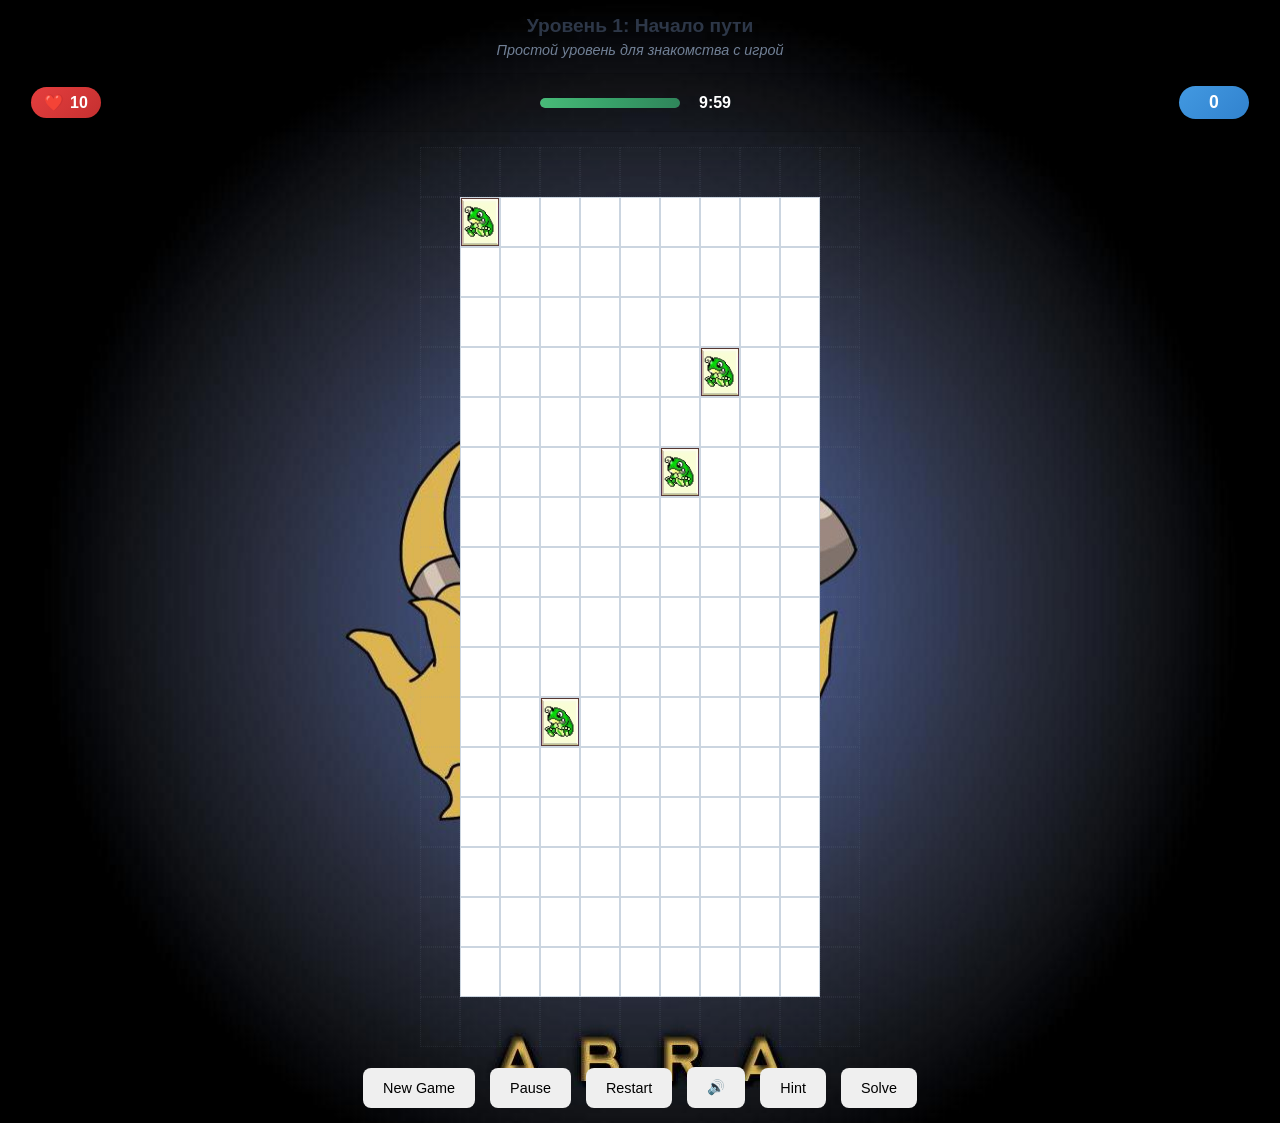
==== index.html @ b4ff6b05 "Add Telegram Mini App integration and game files" ====
<!DOCTYPE html>
<html lang="en">
<head>
    <meta charset="UTF-8">
    <meta name="viewport" content="width=device-width, initial-scale=1.0">
    <title>PaoPao - Tile Game</title>
    <link rel="stylesheet" href="style.css">
    <script src="https://telegram.org/js/telegram-web-app.js"></script>
</head>
<body>
    <div class="game-container">
        <div class="level-info">
            <div class="current-level" id="currentLevel">Level 1: Beginning</div>
            <div class="level-description" id="levelDescription">Simple level to get familiar with the game</div>
        </div>
        
        <div class="game-info">
            <div class="hearts-container">
                <span class="hearts-label">❤️</span>
                <span class="hearts" id="hearts">10</span>
            </div>
            
            <div class="timer-container">
                <div class="timer-bar">
                    <div class="timer-progress" id="timerProgress"></div>
                </div>
                <span class="timer-value" id="timer">10:00</span>
            </div>
            
            <div class="score-container">
                <span class="score-value" id="score">0</span>
            </div>
        </div>
        
        <div class="game-board" id="gameBoard"></div>
        
        <div class="game-controls">
            <div class="game-actions">
                <button class="btn" id="newGameBtn">New Game</button>
                <button class="btn" id="pauseBtn">Pause</button>
                <button class="btn" id="restartBtn">Restart</button>
                <button class="btn" id="soundBtn">🔊</button>
                <button class="btn" id="hintBtn">Hint</button>
                <button class="btn" id="solveBtn">Solve</button>
            </div>
        </div>
    </div>
    
    <div class="game-overlay" id="gameOverlay">
        <div class="game-overlay-content">
            <h2 id="overlayTitle">Game Over</h2>
            <p id="overlayMessage">Your result:</p>
            <div class="final-score" id="finalScore">0</div>
        </div>
    </div>
    
    <script src="script.js"></script>
</body>
</html>
---- style.css ----
* {
    margin: 0;
    padding: 0;
    box-sizing: border-box;
}

body {
    font-family: -apple-system, BlinkMacSystemFont, 'Segoe UI', Roboto, Helvetica, Arial, sans-serif;
    background: var(--tg-theme-bg-color, #ffffff);
    color: var(--tg-theme-text-color, #000000);
    min-height: 100vh;
    margin: 0;
    padding: 0;
    overflow-x: hidden;
}

.game-container {
    max-width: 100vw;
    width: 100%;
    min-width: 320px;
    margin: 0;
    padding: 15px;
    background: var(--tg-theme-bg-color, #ffffff);
    color: var(--tg-theme-text-color, #000000);
    text-align: center;
    min-height: 100vh;
    box-sizing: border-box;
}



.level-info {
    margin-bottom: 15px;
    text-align: center;
}

.current-level {
    font-size: 1.2rem;
    color: var(--tg-theme-text-color, #2d3748);
    font-weight: 600;
    margin-bottom: 5px;
}

.level-description {
    font-size: 0.9rem;
    color: var(--tg-theme-hint-color, #718096);
    font-style: italic;
}

.game-info {
    display: flex;
    align-items: center;
    justify-content: space-between;
    gap: 15px;
    margin-bottom: 15px;
    padding: 12px 15px;
    background: var(--tg-theme-secondary-bg-color, rgba(0, 0, 0, 0.05));
    border-radius: 12px;
    border: 1px solid var(--tg-theme-hint-color, rgba(0, 0, 0, 0.1));
}

.hearts-container {
    display: flex;
    align-items: center;
    gap: 6px;
    padding: 6px 12px;
    background: linear-gradient(135deg, #e53e3e, #c53030);
    border-radius: 20px;
    color: white;
    font-weight: bold;
    font-size: 1rem;
    min-width: 70px;
    justify-content: center;
}

.hearts-label {
    font-size: 1rem;
}

.hearts {
    font-weight: bold;
}

.timer-container {
    display: flex;
    align-items: center;
    gap: 10px;
    flex: 1;
    max-width: 200px;
}

.timer-bar {
    flex: 1;
    height: 10px;
    background: rgba(255, 255, 255, 0.2);
    border-radius: 5px;
    overflow: hidden;
    position: relative;
}

.timer-progress {
    height: 100%;
    background: linear-gradient(90deg, #48bb78, #38a169, #2f855a);
    border-radius: 5px;
    transition: width 1s ease;
    width: 100%;
}

.timer-value {
    color: white;
    font-weight: bold;
    font-size: 1rem;
    min-width: 50px;
    text-align: center;
}

.score-container {
    display: flex;
    align-items: center;
    justify-content: center;
    padding: 6px 15px;
    background: linear-gradient(135deg, #4299e1, #3182ce);
    border-radius: 20px;
    color: white;
    font-weight: bold;
    font-size: 1.1rem;
    min-width: 70px;
}

.game-board {
    /* Compact size for iPhone screens */
    width: 440px; /* 11 columns × 40px tile width */
    height: 900px;  /* 18 rows × 50px tile height */
    background: transparent;
    padding: 0;
    margin: 0 auto 20px auto;
    box-shadow: none;
    position: relative;
    font-size: 0;
    line-height: 0;
    overflow: hidden;
}

.tile {
    /* Compact tiles for mobile */
    width: 40px;
    height: 50px;
    background: white;
    border: 1px solid #cbd5e0;
    border-radius: 0;
    cursor: pointer;
    transition: all 0.15s ease;
    display: flex;
    justify-content: center;
    align-items: center;
    position: absolute;
    overflow: hidden;
    margin: 0;
    padding: 0;
    box-sizing: border-box;
    line-height: 0;
    font-size: 0;
}

.tile.empty {
    background: transparent; /* Прозрачный фон для пустых клеток, чтобы показать background */
    border: 1px dashed #cbd5e0; /* Пунктирная граница для пустых клеток */
    cursor: default; /* Нельзя кликать по пустым клеткам */
}

.tile.empty img {
    display: none; /* Скрываем изображение в пустых клетках */
}

.tile:hover {
    transform: scale(1.05);
    box-shadow: 0 5px 15px rgba(0, 0, 0, 0.2);
}

.tile.empty:hover {
    transform: none; /* Убираем эффект hover для пустых клеток */
    box-shadow: none;
}

.tile.selected {
    border-color: #4299e1;
    box-shadow: 0 0 20px rgba(66, 153, 225, 0.6);
    transform: scale(1.1);
}

.tile.matched {
    opacity: 0.3;
    pointer-events: none;
    transform: scale(0.9);
}

.tile img {
    width: 100%;
    height: 100%;
    object-fit: cover;
    border-radius: 0; /* Убрали скругление для плотного прилегания */
    display: block; /* Убираем inline spacing */
    margin: 0; /* Убираем отступы */
    padding: 0; /* Убираем внутренние отступы */
    vertical-align: top; /* Убираем vertical alignment issues */
}

.game-controls {
    display: flex;
    flex-direction: column;
    gap: 15px;
    align-items: center;
}

.level-navigation {
    margin-top: 15px;
    display: flex;
    gap: 10px;
    flex-wrap: wrap;
    justify-content: center;
}

.level-nav-btn {
    margin: 3px;
}

.level-grid {
    display: grid;
    grid-template-columns: repeat(3, 1fr);
    gap: 10px;
    margin-top: 15px;
    max-height: 200px;
    overflow-y: auto;
}

.level-grid .btn {
    padding: 8px;
    font-size: 0.8rem;
    text-transform: none;
    letter-spacing: normal;
    display: flex;
    flex-direction: column;
    align-items: center;
    justify-content: center;
    min-height: 60px;
}

.level-grid .btn div:first-child {
    font-weight: bold;
    margin-bottom: 3px;
}

.level-grid .btn div:nth-child(2) {
    font-size: 0.7rem;
    margin-bottom: 2px;
}

.level-grid .btn div:last-child {
    font-size: 0.6rem;
    opacity: 0.8;
}

.game-actions {
    display: flex;
    gap: 15px;
    align-items: center;
    flex-wrap: wrap;
    justify-content: center;
}

.btn {
    padding: 12px 20px;
    font-size: 0.9rem;
    border: none;
    border-radius: 8px;
    cursor: pointer;
    transition: all 0.2s ease;
    font-weight: 500;
    text-transform: none;
    letter-spacing: normal;
}

.btn-primary {
    background: var(--tg-theme-button-color, #2481cc);
    color: var(--tg-theme-button-text-color, #ffffff);
    border: none;
}

.btn-primary:hover {
    background: var(--tg-theme-button-color, #1a6aa8);
}

.btn-secondary {
    background: var(--tg-theme-secondary-bg-color, #f0f0f0);
    color: var(--tg-theme-text-color, #000000);
    border: 1px solid var(--tg-theme-hint-color, #999999);
}

.btn-secondary:hover {
    background: var(--tg-theme-hint-color, #e0e0e0);
}

.btn-sound {
    background: var(--tg-theme-button-color, #2481cc);
    color: var(--tg-theme-button-text-color, #ffffff);
    padding: 12px;
    min-width: 50px;
    border: none;
}

.btn-sound:hover {
    background: var(--tg-theme-button-color, #1a6aa8);
}

.btn-sound.muted {
    background: var(--tg-theme-hint-color, #999999);
}

.sound-icon {
    font-size: 1.2rem;
}

.game-overlay {
    position: fixed;
    top: 0;
    left: 0;
    width: 100%;
    height: 100%;
    background: rgba(0, 0, 0, 0.8);
    display: none;
    justify-content: center;
    align-items: center;
    z-index: 1000;
    backdrop-filter: blur(5px);
}

.game-overlay.show {
    display: flex;
}

.overlay-content {
    background: var(--tg-theme-bg-color, #ffffff);
    color: var(--tg-theme-text-color, #000000);
    padding: 25px;
    border-radius: 15px;
    text-align: center;
    box-shadow: 0 15px 30px rgba(0, 0, 0, 0.3);
    animation: slideIn 0.35s ease-out;
    max-width: 90vw;
    margin: 20px;
}

@keyframes slideIn {
    from {
        opacity: 0;
        transform: translateY(-50px);
    }
    to {
        opacity: 1;
        transform: translateY(0);
    }
}

@keyframes fadeOutUp {
    0% {
        opacity: 1;
        transform: translate(-50%, -50%);
    }
    100% {
        opacity: 0;
        transform: translate(-50%, -100%);
    }
}

.shuffle-penalty, .heart-reward {
    pointer-events: none;
    user-select: none;
}

.no-hearts-warning {
    pointer-events: none;
    user-select: none;
    background: rgba(229, 62, 62, 0.1);
    padding: 10px 20px;
    border-radius: 10px;
    border: 2px solid #e53e3e;
}

.overlay-content h2 {
    font-size: 2rem;
    color: var(--tg-theme-text-color, #4a5568);
    margin-bottom: 15px;
}

.overlay-content p {
    font-size: 1.1rem;
    color: var(--tg-theme-hint-color, #718096);
    margin-bottom: 20px;
}

#finalScore {
    font-weight: bold;
    color: var(--tg-theme-button-color, #2481cc);
    font-size: 1.3rem;
}

.path-line {
    position: absolute;
    background: #4299e1;
    z-index: 10;
    pointer-events: none;
    height: 2px;
}

/* Стили для путей через виртуальную доску */
.path-line.behind-board {
    background: rgba(66, 153, 225, 0.6);
    z-index: 5;
}

/* Telegram Mini App specific styles */
.telegram-app {
    --tg-theme-bg-color: #ffffff;
    --tg-theme-text-color: #000000;
    --tg-theme-hint-color: #999999;
    --tg-theme-link-color: #2481cc;
    --tg-theme-button-color: #2481cc;
    --tg-theme-button-text-color: #ffffff;
    --tg-theme-secondary-bg-color: #f0f0f0;
}

/* Message styles for Telegram */
.message {
    position: fixed;
    top: 20px;
    left: 50%;
    transform: translateX(-50%);
    padding: 10px 20px;
    border-radius: 8px;
    z-index: 1001;
    font-size: 14px;
    font-weight: 500;
    max-width: 80vw;
    text-align: center;
}

.message-success {
    background: var(--tg-theme-button-color, #28a745);
    color: var(--tg-theme-button-text-color, #ffffff);
}

.message-error {
    background: #dc3545;
    color: #ffffff;
}

.message-info {
    background: var(--tg-theme-button-color, #17a2b8);
    color: var(--tg-theme-button-text-color, #ffffff);
}

/* Telegram back button integration */
.telegram-back-button {
    position: fixed;
    top: 20px;
    left: 20px;
    z-index: 1000;
    background: var(--tg-theme-button-color, #2481cc);
    color: var(--tg-theme-button-text-color, #ffffff);
    border: none;
    border-radius: 8px;
    padding: 8px 16px;
    font-size: 14px;
    cursor: pointer;
    display: none;
}

.telegram-back-button.show {
    display: block;
}

.tile.virtual-tile {
    /* Стили для пустых ячеек в виртуальных областях (вне 9×16) */
    opacity: 0.1; /* Очень прозрачные */
    pointer-events: none; /* Нельзя кликать */
    border: 1px dotted #cbd5e0; /* Точки для пустых ячеек */
    background: rgba(203, 213, 224, 0.05); /* Очень легкий фон */
}

.tile.virtual-tile img {
    display: none; /* Скрываем изображения в виртуальных ячейках */
}

.tile.virtual-tile.empty {
    /* Пустые виртуальные ячейки для pathfinding */
    background: rgba(203, 213, 224, 0.1);
    border: 1px dotted #94a3b8;
}

@media (max-width: 1200px) {
    .game-container {
        padding: 15px;
        margin: 15px;
    }
    
    .game-header h1 {
        font-size: 2rem;
    }
}

@media (max-width: 768px) {
    .game-container {
        padding: 10px;
        margin: 5px;
        border-radius: 10px;
    }
    
    .game-header h1 {
        font-size: 1.8rem;
        margin-bottom: 10px;
    }
    
    .current-level {
        font-size: 1.1rem;
    }
    
    .level-description {
        font-size: 0.8rem;
    }
    
    .game-controls {
        gap: 12px;
    }
    
    .game-actions {
        flex-wrap: wrap;
        gap: 10px;
    }
    
    .btn {
        padding: 10px 15px;
        font-size: 0.8rem;
    }
}

@media (max-width: 480px) {
    .game-container {
        padding: 8px;
        margin: 2px;
    }
    
    .game-header h1 {
        font-size: 1.5rem;
    }
    
    .game-info {
        flex-direction: column;
        gap: 10px;
    }
    
    .hearts-container,
    .score-container {
        min-width: 60px;
        font-size: 0.9rem;
    }
    
    .timer-container {
        max-width: 150px;
    }
    
    
    .level-grid {
        grid-template-columns: repeat(2, 1fr);
    }
}
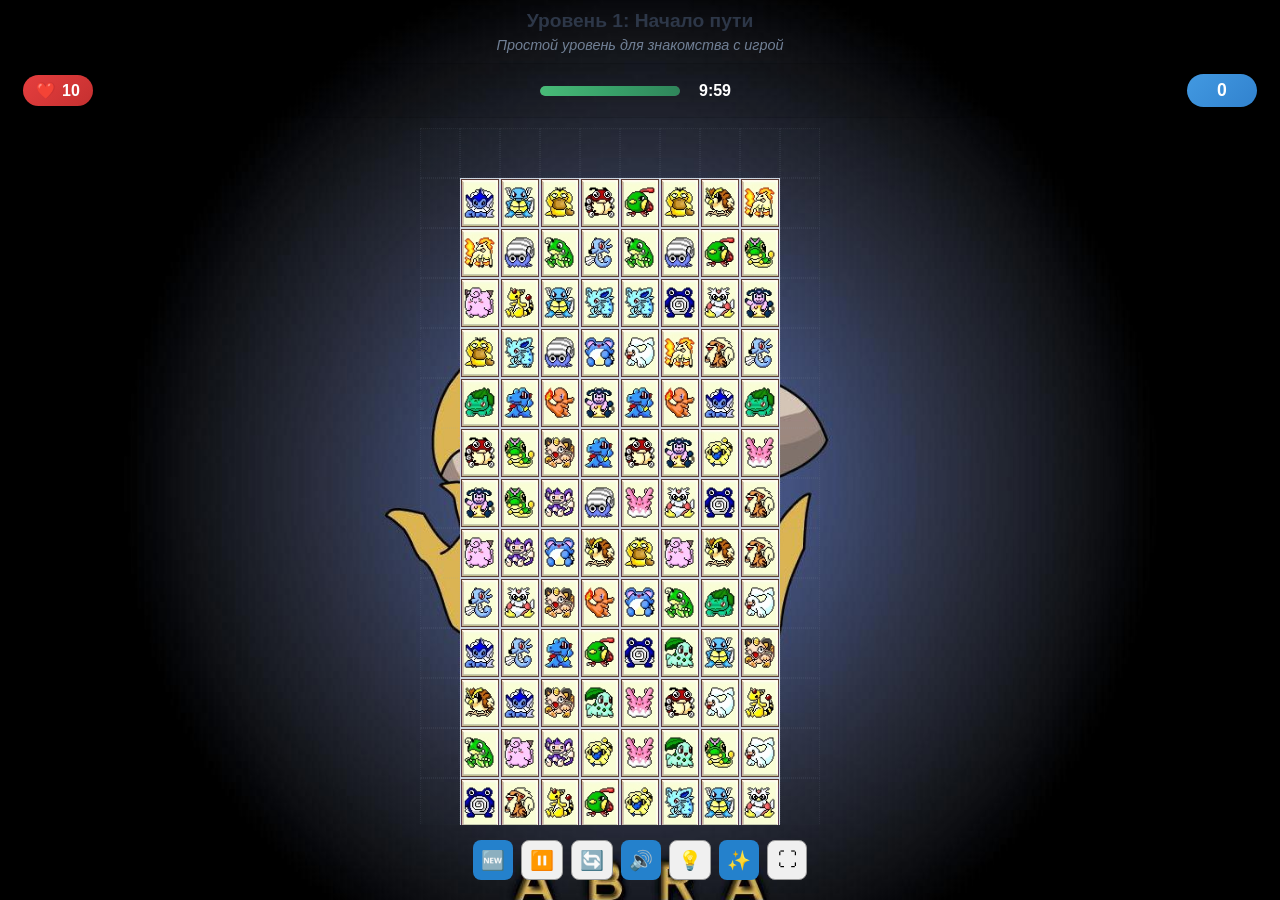
==== commit 465c1a37: "Add fullscreen mode, responsive layout, and icon-based buttons for better mobile experience" ====
--- a/index.html
+++ b/index.html
@@ -36,12 +36,13 @@
         
         <div class="game-controls">
             <div class="game-actions">
-                <button class="btn" id="newGameBtn">New Game</button>
-                <button class="btn" id="pauseBtn">Pause</button>
-                <button class="btn" id="restartBtn">Restart</button>
-                <button class="btn" id="soundBtn">🔊</button>
-                <button class="btn" id="hintBtn">Hint</button>
-                <button class="btn" id="solveBtn">Solve</button>
+                <button class="btn btn-primary" id="newGameBtn" title="New Game">🆕</button>
+                <button class="btn btn-secondary" id="pauseBtn" title="Pause">⏸️</button>
+                <button class="btn btn-secondary" id="restartBtn" title="Restart">🔄</button>
+                <button class="btn btn-sound" id="soundBtn" title="Sound">🔊</button>
+                <button class="btn btn-secondary" id="hintBtn" title="Hint">💡</button>
+                <button class="btn btn-primary" id="solveBtn" title="Solve">✨</button>
+                <button class="btn btn-secondary" id="fullscreenBtn" title="Fullscreen">⛶</button>
             </div>
         </div>
     </div>
--- a/style.css
+++ b/style.css
@@ -8,30 +8,33 @@
     font-family: -apple-system, BlinkMacSystemFont, 'Segoe UI', Roboto, Helvetica, Arial, sans-serif;
     background: var(--tg-theme-bg-color, #ffffff);
     color: var(--tg-theme-text-color, #000000);
-    min-height: 100vh;
     margin: 0;
     padding: 0;
-    overflow-x: hidden;
+    overflow: hidden;
+    height: 100vh;
+    width: 100vw;
 }
 
 .game-container {
-    max-width: 100vw;
-    width: 100%;
-    min-width: 320px;
+    width: 100vw;
+    height: 100vh;
     margin: 0;
-    padding: 15px;
+    padding: 10px;
     background: var(--tg-theme-bg-color, #ffffff);
     color: var(--tg-theme-text-color, #000000);
     text-align: center;
-    min-height: 100vh;
     box-sizing: border-box;
+    display: flex;
+    flex-direction: column;
+    overflow: hidden;
 }
 
 
 
 .level-info {
-    margin-bottom: 15px;
+    margin-bottom: 10px;
     text-align: center;
+    flex-shrink: 0;
 }
 
 .current-level {
@@ -52,11 +55,12 @@
     align-items: center;
     justify-content: space-between;
     gap: 15px;
-    margin-bottom: 15px;
-    padding: 12px 15px;
+    margin-bottom: 10px;
+    padding: 10px 12px;
     background: var(--tg-theme-secondary-bg-color, rgba(0, 0, 0, 0.05));
     border-radius: 12px;
     border: 1px solid var(--tg-theme-hint-color, rgba(0, 0, 0, 0.1));
+    flex-shrink: 0;
 }
 
 .hearts-container {
@@ -128,17 +132,18 @@
 }
 
 .game-board {
-    /* Compact size for iPhone screens */
-    width: 440px; /* 11 columns × 40px tile width */
-    height: 900px;  /* 18 rows × 50px tile height */
+    /* Responsive size that adapts to window */
+    width: min(90vw, 440px); /* Responsive width with max of 440px */
+    height: min(80vh, 900px); /* Responsive height with max of 900px */
     background: transparent;
     padding: 0;
-    margin: 0 auto 20px auto;
+    margin: 0 auto 15px auto;
     box-shadow: none;
     position: relative;
     font-size: 0;
     line-height: 0;
     overflow: hidden;
+    flex: 1;
 }
 
 .tile {
@@ -208,8 +213,10 @@
 .game-controls {
     display: flex;
     flex-direction: column;
-    gap: 15px;
-    align-items: center;
+    gap: 10px;
+    align-items: center;
+    margin-top: auto;
+    padding-bottom: 10px;
 }
 
 .level-navigation {
@@ -262,15 +269,15 @@
 
 .game-actions {
     display: flex;
-    gap: 15px;
+    gap: 8px;
     align-items: center;
     flex-wrap: wrap;
     justify-content: center;
 }
 
 .btn {
-    padding: 12px 20px;
-    font-size: 0.9rem;
+    padding: 8px;
+    font-size: 1.2rem;
     border: none;
     border-radius: 8px;
     cursor: pointer;
@@ -278,6 +285,11 @@
     font-weight: 500;
     text-transform: none;
     letter-spacing: normal;
+    min-width: 40px;
+    height: 40px;
+    display: flex;
+    align-items: center;
+    justify-content: center;
 }
 
 .btn-primary {
@@ -303,8 +315,9 @@
 .btn-sound {
     background: var(--tg-theme-button-color, #2481cc);
     color: var(--tg-theme-button-text-color, #ffffff);
-    padding: 12px;
-    min-width: 50px;
+    padding: 8px;
+    min-width: 40px;
+    height: 40px;
     border: none;
 }
 
@@ -409,13 +422,16 @@
     background: #4299e1;
     z-index: 10;
     pointer-events: none;
-    height: 2px;
+    height: 3px;
+    border-radius: 2px;
+    box-shadow: 0 0 4px rgba(66, 153, 225, 0.6);
 }
 
 /* Стили для путей через виртуальную доску */
 .path-line.behind-board {
     background: rgba(66, 153, 225, 0.6);
     z-index: 5;
+    box-shadow: 0 0 3px rgba(66, 153, 225, 0.4);
 }
 
 /* Telegram Mini App specific styles */
@@ -510,18 +526,13 @@
 
 @media (max-width: 768px) {
     .game-container {
-        padding: 10px;
-        margin: 5px;
-        border-radius: 10px;
-    }
-    
-    .game-header h1 {
-        font-size: 1.8rem;
-        margin-bottom: 10px;
+        padding: 8px;
+        margin: 0;
+        border-radius: 0;
     }
     
     .current-level {
-        font-size: 1.1rem;
+        font-size: 1rem;
     }
     
     .level-description {
@@ -529,17 +540,24 @@
     }
     
     .game-controls {
-        gap: 12px;
+        gap: 8px;
     }
     
     .game-actions {
         flex-wrap: wrap;
-        gap: 10px;
+        gap: 6px;
     }
     
     .btn {
-        padding: 10px 15px;
-        font-size: 0.8rem;
+        padding: 6px;
+        font-size: 1rem;
+        min-width: 36px;
+        height: 36px;
+    }
+    
+    .game-board {
+        width: min(95vw, 400px);
+        height: min(85vh, 800px);
     }
 }
 
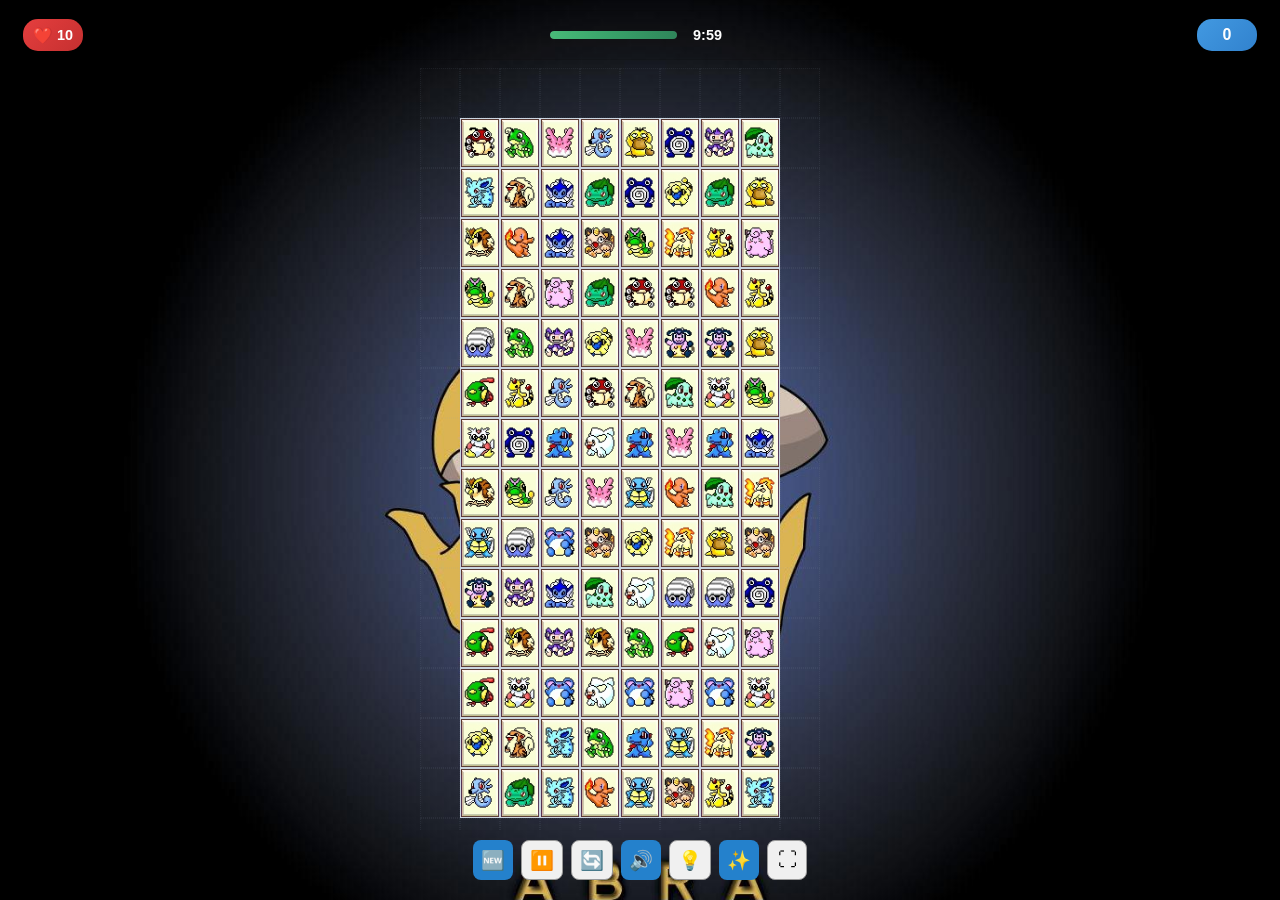
==== commit 26a33e06: "Remove level-info, make game-info compact with single-line layout for hearts, timer, and score" ====
--- a/index.html
+++ b/index.html
@@ -9,11 +9,6 @@
 </head>
 <body>
     <div class="game-container">
-        <div class="level-info">
-            <div class="current-level" id="currentLevel">Level 1: Beginning</div>
-            <div class="level-description" id="levelDescription">Simple level to get familiar with the game</div>
-        </div>
-        
         <div class="game-info">
             <div class="hearts-container">
                 <span class="hearts-label">❤️</span>
--- a/style.css
+++ b/style.css
@@ -37,98 +37,90 @@
     flex-shrink: 0;
 }
 
-.current-level {
-    font-size: 1.2rem;
-    color: var(--tg-theme-text-color, #2d3748);
-    font-weight: 600;
-    margin-bottom: 5px;
-}
-
-.level-description {
-    font-size: 0.9rem;
-    color: var(--tg-theme-hint-color, #718096);
-    font-style: italic;
-}
+
 
 .game-info {
     display: flex;
     align-items: center;
     justify-content: space-between;
-    gap: 15px;
-    margin-bottom: 10px;
-    padding: 10px 12px;
+    gap: 10px;
+    margin-bottom: 8px;
+    padding: 8px 12px;
     background: var(--tg-theme-secondary-bg-color, rgba(0, 0, 0, 0.05));
-    border-radius: 12px;
+    border-radius: 10px;
     border: 1px solid var(--tg-theme-hint-color, rgba(0, 0, 0, 0.1));
     flex-shrink: 0;
+    height: 50px;
 }
 
 .hearts-container {
     display: flex;
     align-items: center;
-    gap: 6px;
-    padding: 6px 12px;
+    gap: 4px;
+    padding: 4px 8px;
     background: linear-gradient(135deg, #e53e3e, #c53030);
-    border-radius: 20px;
+    border-radius: 15px;
+    color: white;
+    font-weight: bold;
+    font-size: 0.9rem;
+    min-width: 60px;
+    justify-content: center;
+    height: 32px;
+}
+
+.hearts-label {
+    font-size: 1rem;
+}
+
+.hearts {
+    font-weight: bold;
+}
+
+.timer-container {
+    display: flex;
+    align-items: center;
+    gap: 8px;
+    flex: 1;
+    max-width: 180px;
+}
+
+.timer-bar {
+    flex: 1;
+    height: 8px;
+    background: rgba(255, 255, 255, 0.2);
+    border-radius: 4px;
+    overflow: hidden;
+    position: relative;
+}
+
+.timer-progress {
+    height: 100%;
+    background: linear-gradient(90deg, #48bb78, #38a169, #2f855a);
+    border-radius: 4px;
+    transition: width 1s ease;
+    width: 100%;
+}
+
+.timer-value {
+    color: white;
+    font-weight: bold;
+    font-size: 0.9rem;
+    min-width: 45px;
+    text-align: center;
+}
+
+.score-container {
+    display: flex;
+    align-items: center;
+    justify-content: center;
+    padding: 4px 10px;
+    background: linear-gradient(135deg, #4299e1, #3182ce);
+    border-radius: 15px;
     color: white;
     font-weight: bold;
     font-size: 1rem;
-    min-width: 70px;
-    justify-content: center;
-}
-
-.hearts-label {
-    font-size: 1rem;
-}
-
-.hearts {
-    font-weight: bold;
-}
-
-.timer-container {
-    display: flex;
-    align-items: center;
-    gap: 10px;
-    flex: 1;
-    max-width: 200px;
-}
-
-.timer-bar {
-    flex: 1;
-    height: 10px;
-    background: rgba(255, 255, 255, 0.2);
-    border-radius: 5px;
-    overflow: hidden;
-    position: relative;
-}
-
-.timer-progress {
-    height: 100%;
-    background: linear-gradient(90deg, #48bb78, #38a169, #2f855a);
-    border-radius: 5px;
-    transition: width 1s ease;
-    width: 100%;
-}
-
-.timer-value {
-    color: white;
-    font-weight: bold;
-    font-size: 1rem;
-    min-width: 50px;
-    text-align: center;
-}
-
-.score-container {
-    display: flex;
-    align-items: center;
-    justify-content: center;
-    padding: 6px 15px;
-    background: linear-gradient(135deg, #4299e1, #3182ce);
-    border-radius: 20px;
-    color: white;
-    font-weight: bold;
-    font-size: 1.1rem;
-    min-width: 70px;
+    min-width: 60px;
+    height: 32px;
 }
 
 .game-board {
@@ -137,7 +129,7 @@
     height: min(80vh, 900px); /* Responsive height with max of 900px */
     background: transparent;
     padding: 0;
-    margin: 0 auto 15px auto;
+    margin: 0 auto 10px auto;
     box-shadow: none;
     position: relative;
     font-size: 0;
@@ -215,8 +207,10 @@
     flex-direction: column;
     gap: 10px;
     align-items: center;
+    justify-content: center;
     margin-top: auto;
     padding-bottom: 10px;
+    width: 100%;
 }
 
 .level-navigation {
@@ -273,6 +267,8 @@
     align-items: center;
     flex-wrap: wrap;
     justify-content: center;
+    width: 100%;
+    max-width: 400px;
 }
 
 .btn {
@@ -290,6 +286,7 @@
     display: flex;
     align-items: center;
     justify-content: center;
+    flex-shrink: 0;
 }
 
 .btn-primary {
@@ -541,11 +538,15 @@
     
     .game-controls {
         gap: 8px;
+        width: 100%;
     }
     
     .game-actions {
         flex-wrap: wrap;
         gap: 6px;
+        width: 100%;
+        max-width: 350px;
+        justify-content: center;
     }
     
     .btn {
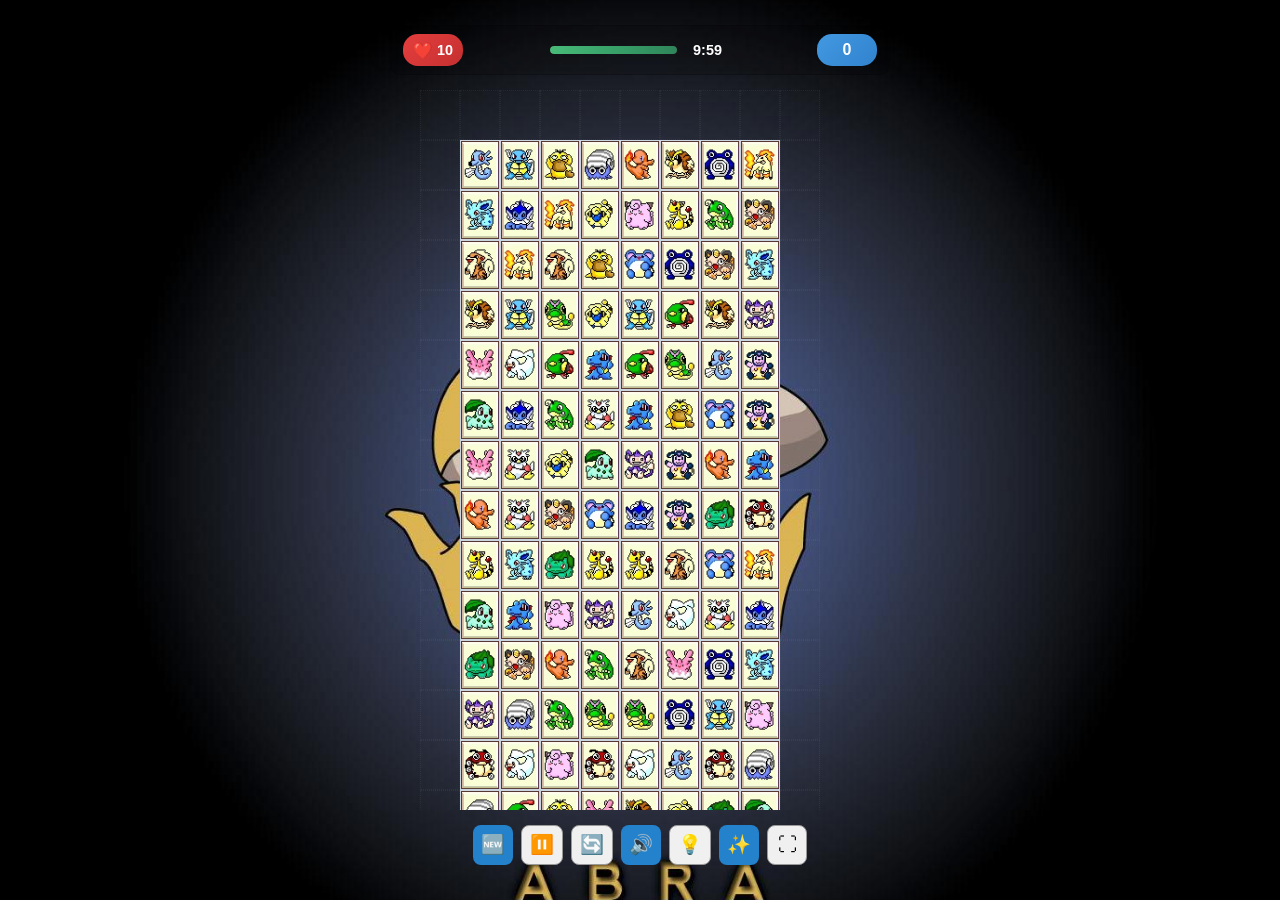
==== commit 39bef520: "Disable zoom on double-click and touch gestures to prevent user distraction during gameplay" ====
--- a/index.html
+++ b/index.html
@@ -2,7 +2,7 @@
 <html lang="en">
 <head>
     <meta charset="UTF-8">
-    <meta name="viewport" content="width=device-width, initial-scale=1.0">
+    <meta name="viewport" content="width=device-width, initial-scale=1.0, maximum-scale=1.0, user-scalable=no">
     <title>PaoPao - Tile Game</title>
     <link rel="stylesheet" href="style.css">
     <script src="https://telegram.org/js/telegram-web-app.js"></script>
--- a/style.css
+++ b/style.css
@@ -13,6 +13,14 @@
     overflow: hidden;
     height: 100vh;
     width: 100vw;
+    /* Prevent zoom on double tap */
+    touch-action: manipulation;
+    -webkit-touch-callout: none;
+    -webkit-user-select: none;
+    -khtml-user-select: none;
+    -moz-user-select: none;
+    -ms-user-select: none;
+    user-select: none;
 }
 
 .game-container {
@@ -27,6 +35,8 @@
     display: flex;
     flex-direction: column;
     overflow: hidden;
+    align-items: center;
+    justify-content: center;
 }
 
 
@@ -44,13 +54,17 @@
     align-items: center;
     justify-content: space-between;
     gap: 10px;
-    margin-bottom: 8px;
+    margin-bottom: 15px;
     padding: 8px 12px;
-    background: var(--tg-theme-secondary-bg-color, rgba(0, 0, 0, 0.05));
+    background: var(--tg-theme-secondary-bg-color, rgba(0, 0, 0, 0.15));
     border-radius: 10px;
-    border: 1px solid var(--tg-theme-hint-color, rgba(0, 0, 0, 0.1));
+    border: 1px solid var(--tg-theme-hint-color, rgba(0, 0, 0, 0.2));
     flex-shrink: 0;
     height: 50px;
+    flex-direction: row;
+    flex-wrap: nowrap;
+    width: 100%;
+    max-width: 500px;
 }
 
 .hearts-container {
@@ -82,6 +96,8 @@
     gap: 8px;
     flex: 1;
     max-width: 180px;
+    flex-wrap: nowrap;
+    min-width: 0;
 }
 
 .timer-bar {
@@ -91,6 +107,8 @@
     border-radius: 4px;
     overflow: hidden;
     position: relative;
+    min-width: 0;
+    flex-shrink: 1;
 }
 
 .timer-progress {
@@ -129,13 +147,35 @@
     height: min(80vh, 900px); /* Responsive height with max of 900px */
     background: transparent;
     padding: 0;
-    margin: 0 auto 10px auto;
+    margin: 0;
     box-shadow: none;
     position: relative;
     font-size: 0;
     line-height: 0;
     overflow: hidden;
-    flex: 1;
+    flex: none;
+    align-self: center;
+}
+
+/* Responsive tile sizing */
+@media (max-width: 931px) {
+    .game-board {
+        width: min(95vw, 360px); /* 10 columns × 36px */
+        height: min(85vh, 720px); /* 16 rows × 45px */
+    }
+    
+    .game-info,
+    .game-controls {
+        max-width: 400px;
+    }
+    
+    .game-info {
+        margin-bottom: 12px;
+    }
+    
+    .game-controls {
+        margin-top: 12px;
+    }
 }
 
 .tile {
@@ -208,9 +248,10 @@
     gap: 10px;
     align-items: center;
     justify-content: center;
-    margin-top: auto;
+    margin-top: 15px;
     padding-bottom: 10px;
     width: 100%;
+    max-width: 500px;
 }
 
 .level-navigation {
@@ -287,6 +328,15 @@
     align-items: center;
     justify-content: center;
     flex-shrink: 0;
+    line-height: 1;
+    text-align: center;
+}
+
+.btn::before {
+    content: '';
+    display: inline-block;
+    height: 0;
+    vertical-align: middle;
 }
 
 .btn-primary {
@@ -528,12 +578,40 @@
         border-radius: 0;
     }
     
-    .current-level {
-        font-size: 1rem;
-    }
-    
-    .level-description {
+    .game-info {
+        gap: 6px;
+        padding: 6px 8px;
+        height: 45px;
+        background: var(--tg-theme-secondary-bg-color, rgba(0, 0, 0, 0.15));
+        border: 1px solid var(--tg-theme-hint-color, rgba(0, 0, 0, 0.2));
+    }
+    
+    .hearts-container {
+        min-width: 50px;
+        height: 28px;
         font-size: 0.8rem;
+        padding: 3px 6px;
+    }
+    
+    .timer-container {
+        max-width: 140px;
+        gap: 6px;
+    }
+    
+    .timer-bar {
+        height: 6px;
+    }
+    
+    .timer-value {
+        font-size: 0.8rem;
+        min-width: 40px;
+    }
+    
+    .score-container {
+        min-width: 50px;
+        height: 28px;
+        font-size: 0.9rem;
+        padding: 3px 8px;
     }
     
     .game-controls {
@@ -557,8 +635,8 @@
     }
     
     .game-board {
-        width: min(95vw, 400px);
-        height: min(85vh, 800px);
+        width: min(95vw, 360px); /* 10 columns × 36px for small screens */
+        height: min(85vh, 720px); /* 16 rows × 45px for small screens */
     }
 }
 
@@ -568,13 +646,15 @@
         margin: 2px;
     }
     
-    .game-header h1 {
-        font-size: 1.5rem;
-    }
+
     
     .game-info {
-        flex-direction: column;
-        gap: 10px;
+        flex-direction: row;
+        gap: 4px;
+        padding: 4px 6px;
+        height: 40px;
+        background: var(--tg-theme-secondary-bg-color, rgba(0, 0, 0, 0.15));
+        border: 1px solid var(--tg-theme-hint-color, rgba(0, 0, 0, 0.2));
     }
     
     .hearts-container,
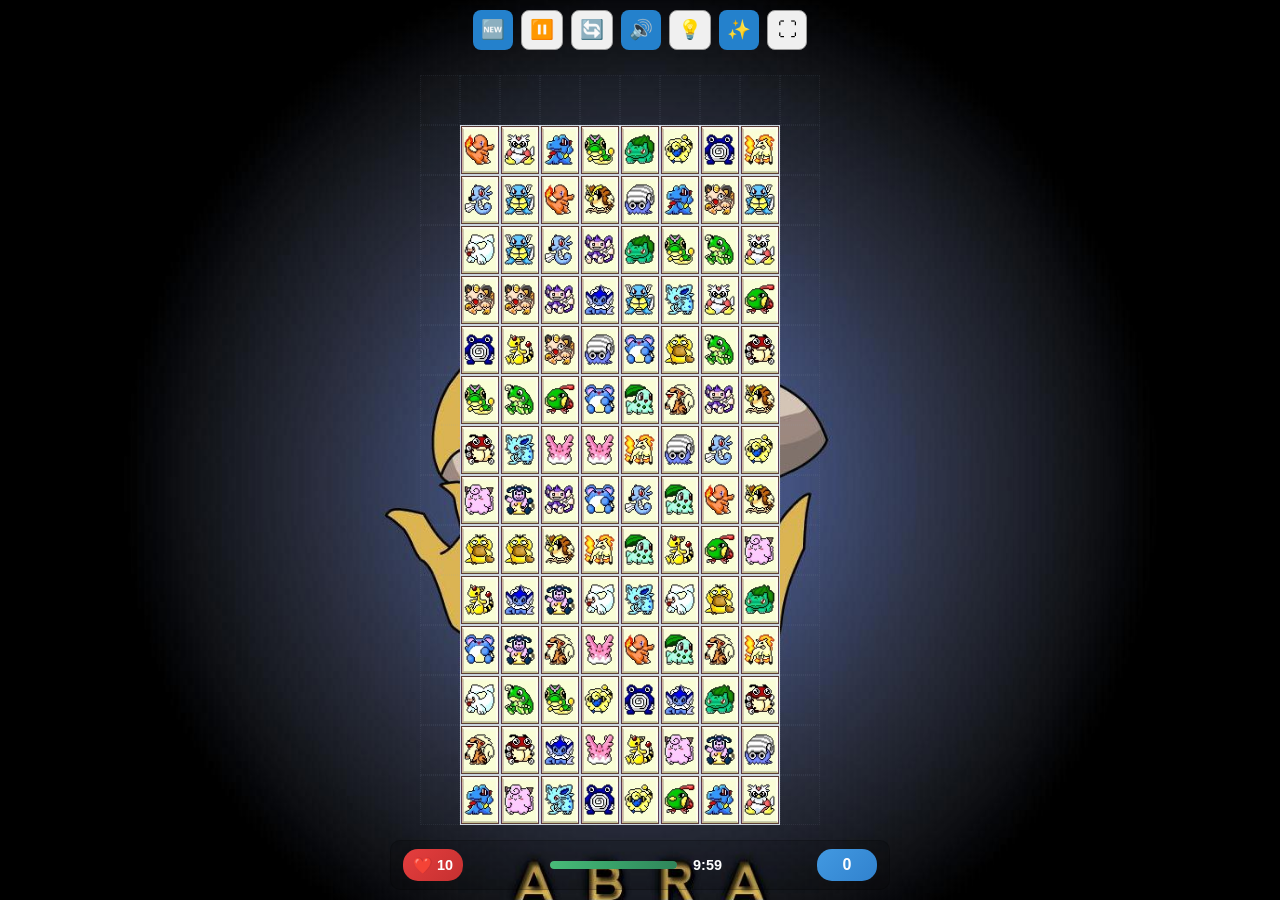
==== commit 5d081942: "Swap game layout: game-controls at top, game-info at bottom. Add confirmation dialogs for new game a" ====
--- a/index.html
+++ b/index.html
@@ -9,6 +9,20 @@
 </head>
 <body>
     <div class="game-container">
+        <div class="game-controls">
+            <div class="game-actions">
+                <button class="btn btn-primary" id="newGameBtn" title="New Game">🆕</button>
+                <button class="btn btn-secondary" id="pauseBtn" title="Pause">⏸️</button>
+                <button class="btn btn-secondary" id="restartBtn" title="Restart">🔄</button>
+                <button class="btn btn-sound" id="soundBtn" title="Sound">🔊</button>
+                <button class="btn btn-secondary" id="hintBtn" title="Hint">💡</button>
+                <button class="btn btn-primary" id="solveBtn" title="Solve">✨</button>
+                <button class="btn btn-secondary" id="fullscreenBtn" title="Fullscreen">⛶</button>
+            </div>
+        </div>
+        
+        <div class="game-board" id="gameBoard"></div>
+        
         <div class="game-info">
             <div class="hearts-container">
                 <span class="hearts-label">❤️</span>
@@ -26,20 +40,6 @@
                 <span class="score-value" id="score">0</span>
             </div>
         </div>
-        
-        <div class="game-board" id="gameBoard"></div>
-        
-        <div class="game-controls">
-            <div class="game-actions">
-                <button class="btn btn-primary" id="newGameBtn" title="New Game">🆕</button>
-                <button class="btn btn-secondary" id="pauseBtn" title="Pause">⏸️</button>
-                <button class="btn btn-secondary" id="restartBtn" title="Restart">🔄</button>
-                <button class="btn btn-sound" id="soundBtn" title="Sound">🔊</button>
-                <button class="btn btn-secondary" id="hintBtn" title="Hint">💡</button>
-                <button class="btn btn-primary" id="solveBtn" title="Solve">✨</button>
-                <button class="btn btn-secondary" id="fullscreenBtn" title="Fullscreen">⛶</button>
-            </div>
-        </div>
     </div>
     
     <div class="game-overlay" id="gameOverlay">
--- a/style.css
+++ b/style.css
@@ -54,7 +54,7 @@
     align-items: center;
     justify-content: space-between;
     gap: 10px;
-    margin-bottom: 15px;
+    margin-top: 15px;
     padding: 8px 12px;
     background: var(--tg-theme-secondary-bg-color, rgba(0, 0, 0, 0.15));
     border-radius: 10px;
@@ -153,7 +153,7 @@
     font-size: 0;
     line-height: 0;
     overflow: hidden;
-    flex: none;
+    flex: 1;
     align-self: center;
 }
 
@@ -170,11 +170,11 @@
     }
     
     .game-info {
+        margin-top: 12px;
+    }
+    
+    .game-controls {
         margin-bottom: 12px;
-    }
-    
-    .game-controls {
-        margin-top: 12px;
     }
 }
 
@@ -248,7 +248,7 @@
     gap: 10px;
     align-items: center;
     justify-content: center;
-    margin-top: 15px;
+    margin-bottom: 15px;
     padding-bottom: 10px;
     width: 100%;
     max-width: 500px;
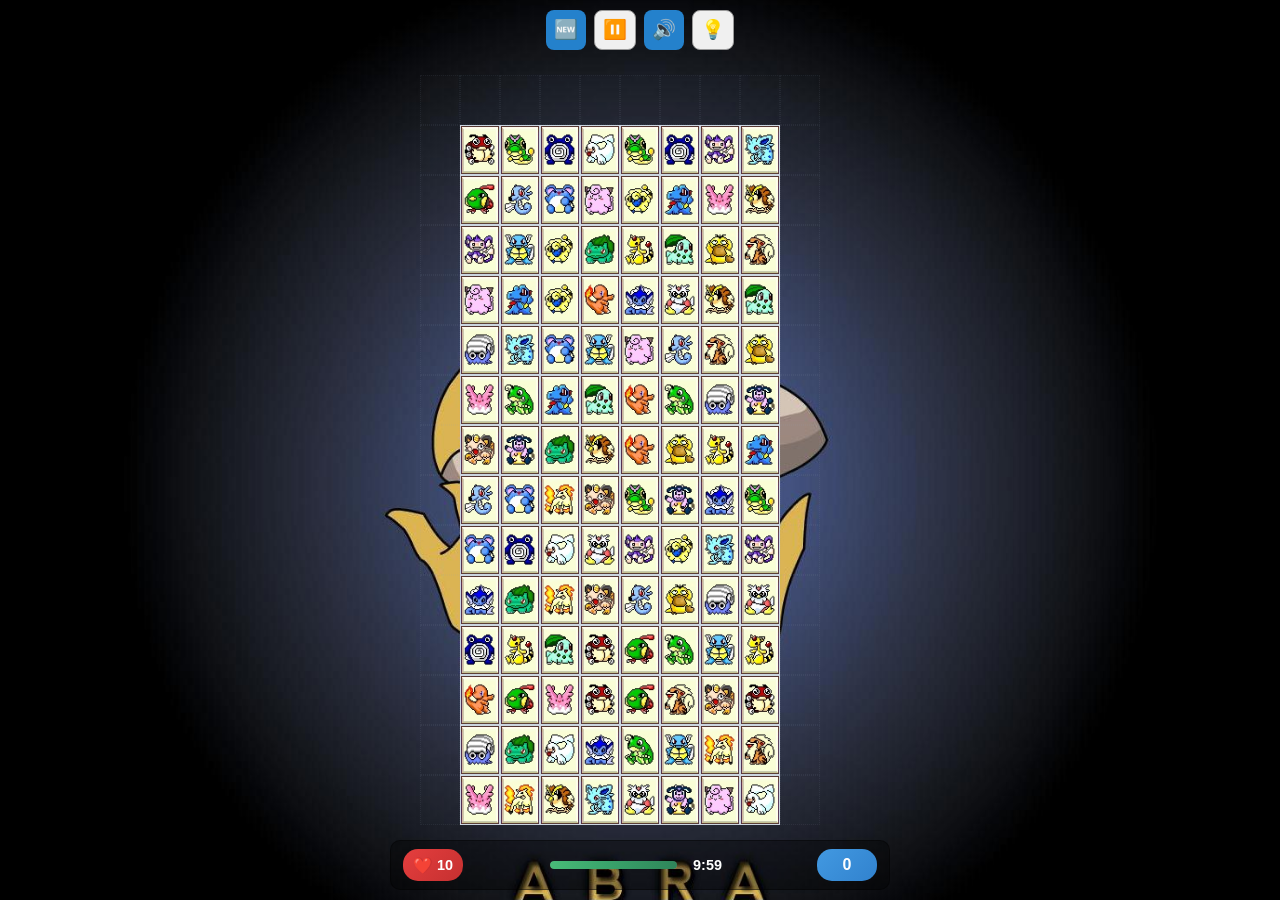
==== commit 8f0a3f00: "Remove restart, solve, and fullscreen buttons. Add pause confirmation dialog. Make game-info backgro" ====
--- a/index.html
+++ b/index.html
@@ -13,11 +13,8 @@
             <div class="game-actions">
                 <button class="btn btn-primary" id="newGameBtn" title="New Game">🆕</button>
                 <button class="btn btn-secondary" id="pauseBtn" title="Pause">⏸️</button>
-                <button class="btn btn-secondary" id="restartBtn" title="Restart">🔄</button>
                 <button class="btn btn-sound" id="soundBtn" title="Sound">🔊</button>
                 <button class="btn btn-secondary" id="hintBtn" title="Hint">💡</button>
-                <button class="btn btn-primary" id="solveBtn" title="Solve">✨</button>
-                <button class="btn btn-secondary" id="fullscreenBtn" title="Fullscreen">⛶</button>
             </div>
         </div>
         
--- a/style.css
+++ b/style.css
@@ -56,9 +56,9 @@
     gap: 10px;
     margin-top: 15px;
     padding: 8px 12px;
-    background: var(--tg-theme-secondary-bg-color, rgba(0, 0, 0, 0.15));
+    background: var(--tg-theme-secondary-bg-color, rgba(0, 0, 0, 0.35));
     border-radius: 10px;
-    border: 1px solid var(--tg-theme-hint-color, rgba(0, 0, 0, 0.2));
+    border: 1px solid var(--tg-theme-hint-color, rgba(0, 0, 0, 0.4));
     flex-shrink: 0;
     height: 50px;
     flex-direction: row;
@@ -582,8 +582,8 @@
         gap: 6px;
         padding: 6px 8px;
         height: 45px;
-        background: var(--tg-theme-secondary-bg-color, rgba(0, 0, 0, 0.15));
-        border: 1px solid var(--tg-theme-hint-color, rgba(0, 0, 0, 0.2));
+        background: var(--tg-theme-secondary-bg-color, rgba(0, 0, 0, 0.35));
+        border: 1px solid var(--tg-theme-hint-color, rgba(0, 0, 0, 0.4));
     }
     
     .hearts-container {
@@ -653,8 +653,8 @@
         gap: 4px;
         padding: 4px 6px;
         height: 40px;
-        background: var(--tg-theme-secondary-bg-color, rgba(0, 0, 0, 0.15));
-        border: 1px solid var(--tg-theme-hint-color, rgba(0, 0, 0, 0.2));
+        background: var(--tg-theme-secondary-bg-color, rgba(0, 0, 0, 0.35));
+        border: 1px solid var(--tg-theme-hint-color, rgba(0, 0, 0, 0.4));
     }
     
     .hearts-container,
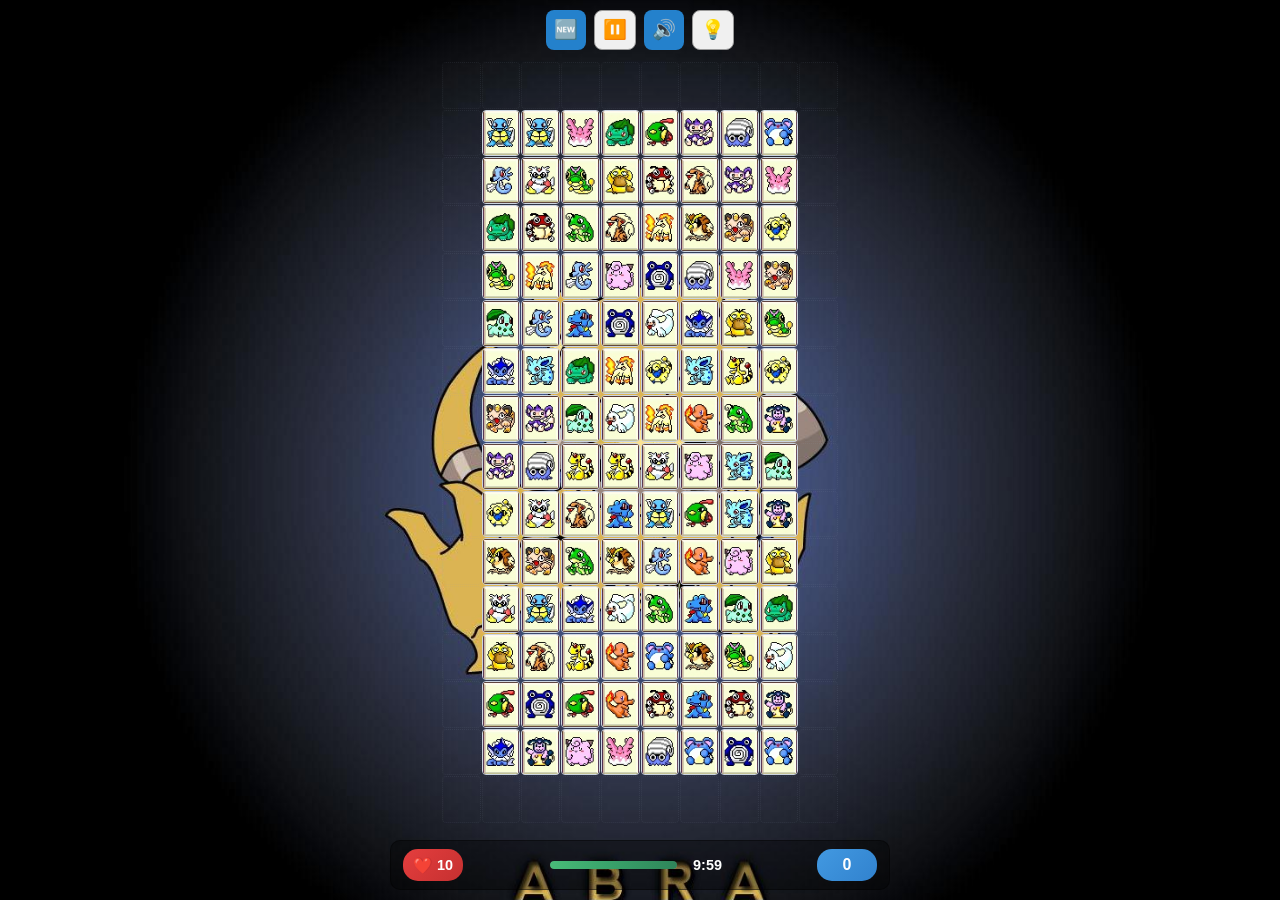
==== commit ba96ef3b: "fix" ====
--- a/index.html
+++ b/index.html
@@ -8,7 +8,7 @@
     <script src="https://telegram.org/js/telegram-web-app.js"></script>
 </head>
 <body>
-    <div class="game-container">
+    <div class="game-container" id="game-container">
         <div class="game-controls">
             <div class="game-actions">
                 <button class="btn btn-primary" id="newGameBtn" title="New Game">🆕</button>
--- a/style.css
+++ b/style.css
@@ -21,6 +21,12 @@
     -moz-user-select: none;
     -ms-user-select: none;
     user-select: none;
+    
+    /* Safe area insets fallback using CSS environment variables */
+    --tg-safe-area-inset-top: env(safe-area-inset-top, 0px);
+    --tg-safe-area-inset-bottom: env(safe-area-inset-bottom, 0px);
+    --tg-safe-area-inset-left: env(safe-area-inset-left, 0px);
+    --tg-safe-area-inset-right: env(safe-area-inset-right, 0px);
 }
 
 .game-container {
@@ -28,7 +34,11 @@
     height: 100vh;
     margin: 0;
     padding: 10px;
-    background: var(--tg-theme-bg-color, #ffffff);
+    padding-top: calc(10px + var(--tg-safe-area-inset-top, 0px));
+    padding-bottom: calc(10px + var(--tg-safe-area-inset-bottom, 0px));
+    padding-left: calc(10px + var(--tg-safe-area-inset-left, 0px));
+    padding-right: calc(10px + var(--tg-safe-area-inset-right, 0px));
+    background-color: var(--tg-theme-bg-color, #ffffff);
     color: var(--tg-theme-text-color, #000000);
     text-align: center;
     box-sizing: border-box;
@@ -56,6 +66,7 @@
     gap: 10px;
     margin-top: 15px;
     padding: 8px 12px;
+    padding-bottom: calc(8px + var(--tg-safe-area-inset-bottom, 0px));
     background: var(--tg-theme-secondary-bg-color, rgba(0, 0, 0, 0.35));
     border-radius: 10px;
     border: 1px solid var(--tg-theme-hint-color, rgba(0, 0, 0, 0.4));
@@ -106,7 +117,7 @@
     background: rgba(255, 255, 255, 0.2);
     border-radius: 4px;
     overflow: hidden;
-    position: relative;
+  /*  position: relative;*/
     min-width: 0;
     flex-shrink: 1;
 }
@@ -120,7 +131,7 @@
 }
 
 .timer-value {
-    color: white;
+    color: #000000;
     font-weight: bold;
     font-size: 0.9rem;
     min-width: 45px;
@@ -142,26 +153,30 @@
 }
 
 .game-board {
-    /* Responsive size that adapts to window */
-    width: min(90vw, 440px); /* Responsive width with max of 440px */
-    height: min(80vh, 900px); /* Responsive height with max of 900px */
+    /* CSS Grid layout for 16 rows × 10 columns */
+    display: grid;
+    grid-template-columns: repeat(10, 1fr);
+    grid-template-rows: repeat(16, 1fr);
+    gap: 1px;
+    width: min(90vw, 400px);
+    height: min(80vh, 640px);
     background: transparent;
-    padding: 0;
-    margin: 0;
-    box-shadow: none;
-    position: relative;
-    font-size: 0;
-    line-height: 0;
-    overflow: hidden;
+    padding: 2px;
+    margin: 0 auto;
+    border-radius: 8px;
     flex: 1;
     align-self: center;
-}
-
-/* Responsive tile sizing */
+    /* Ensure grid maintains aspect ratio */
+    aspect-ratio: 10 / 16;
+}
+
+/* Responsive adjustments */
 @media (max-width: 931px) {
     .game-board {
-        width: min(95vw, 360px); /* 10 columns × 36px */
-        height: min(85vh, 720px); /* 16 rows × 45px */
+        width: min(95vw, 360px);
+        height: min(85vh, 576px);
+        gap: 0.5px;
+        padding: 1px;
     }
     
     .game-info,
@@ -174,29 +189,29 @@
     }
     
     .game-controls {
-        margin-bottom: 12px;
+        margin-bottom: 0px;
     }
 }
 
 .tile {
-    /* Compact tiles for mobile */
-    width: 40px;
-    height: 50px;
+    /* CSS Grid positioned tiles */
     background: white;
     border: 1px solid #cbd5e0;
-    border-radius: 0;
+    border-radius: 4px;
     cursor: pointer;
     transition: all 0.15s ease;
     display: flex;
     justify-content: center;
     align-items: center;
-    position: absolute;
     overflow: hidden;
     margin: 0;
     padding: 0;
     box-sizing: border-box;
     line-height: 0;
     font-size: 0;
+    /* Grid positioning will be set via JavaScript */
+    min-height: 0;
+    min-width: 0;
 }
 
 .tile.empty {
@@ -248,8 +263,8 @@
     gap: 10px;
     align-items: center;
     justify-content: center;
-    margin-bottom: 15px;
-    padding-bottom: 10px;
+    margin-bottom: 0px;
+    padding-bottom: calc(10px + var(--tg-safe-area-inset-top, 0px));
     width: 100%;
     max-width: 500px;
 }
@@ -574,6 +589,10 @@
 @media (max-width: 768px) {
     .game-container {
         padding: 8px;
+        padding-top: calc(8px + var(--tg-safe-area-inset-top, 0px));
+        padding-bottom: calc(8px + var(--tg-safe-area-inset-bottom, 0px));
+        padding-left: calc(8px + var(--tg-safe-area-inset-left, 0px));
+        padding-right: calc(8px + var(--tg-safe-area-inset-right, 0px));
         margin: 0;
         border-radius: 0;
     }
@@ -643,6 +662,10 @@
 @media (max-width: 480px) {
     .game-container {
         padding: 8px;
+        padding-top: calc(8px + var(--tg-safe-area-inset-top, 0px));
+        padding-bottom: calc(8px + var(--tg-safe-area-inset-bottom, 0px));
+        padding-left: calc(8px + var(--tg-safe-area-inset-left, 0px));
+        padding-right: calc(8px + var(--tg-safe-area-inset-right, 0px));
         margin: 2px;
     }
     
